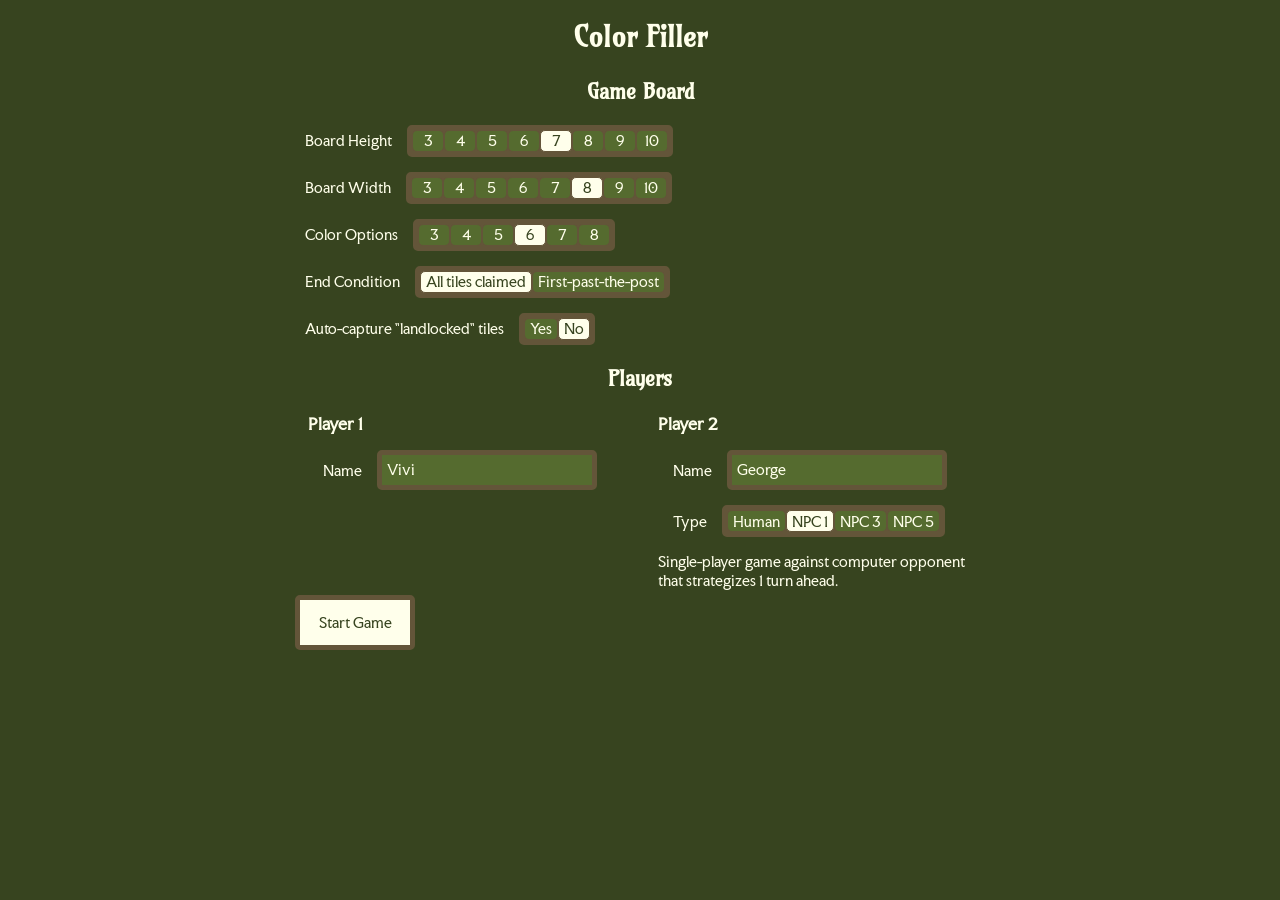
==== index.html @ a64da6ab "Transfer to index.html" ====
<!DOCTYPE html>
<meta charset="utf-8">

<head>
    <link rel="stylesheet" href="styles.css">
    <script type="module" src="filler.js"></script> 
    <title>Color Filler Game</title>
    <link rel="preconnect" href="https://fonts.googleapis.com">
    <link rel="preconnect" href="https://fonts.gstatic.com" crossorigin>
    <link href="https://fonts.googleapis.com/css2?family=Amarante&family=Faculty+Glyphic&display=swap" rel="stylesheet">

</head>

<body>
    <h1>Color Filler</h1>
    <div id="main-content"></div>
</body>
---- styles.css ----
#game-state-container{
    display: flex;
    justify-content: center;
}

h1 {
 text-align: center;
}

.game-grid-row{
    display: flex;
    border-radius: 0px !important;
}

.game-grid-tile {
    height: 40px;
    width: 40px;
    border-radius: 0px !important;
}

.player {
    border-width: 10px;
    border-radius: 10px;
    border-style: double;
    margin: 35px;
    padding: 10px;
    width: 125px;
}

.current-player {
    border-width: 20px;
    border-radius: 20px;
    border-style: double;
}

#color-container {
    display: flex;
    justify-content: center;
}

.color-button {
    height: 50px;
    width: 50px;
    margin: 10px;
}

.occupied {
    outline-style: solid;
    outline-width: 10px;
    outline-color: rgb(55, 68, 31);
    outline-offset: -8px;
}

#game-over{
    text-align: center;
    justify-content: center;
}

.button {
    padding: 5px;
    margin: 5px;
    background-color:rgb(255, 255, 235) ;
    border: 5px solid rgb(99, 85, 57);
    color: rgb(55, 68, 31);
    width: 100px;
    height: 35px;
    align-content: center;
    text-align: center;
    border-radius: 5px;
}

#game-over .button {
    margin-left: auto;
    margin-right: auto;
}

#configuration-container {
    width: 700px;
    margin: auto;
}

.configuration-input {
    display: flex;
    margin: 15px;
}

.configuration-input .label {
    padding-right: 15px;
    align-content: center;
}

.configuration-input .number-selector {
    width: min-content;
    text-align: center;
    border: 5px solid rgb(99, 85, 57);
    background-color: rgb(99, 85, 57);
    display: flex;
}

.configuration-input .number-selector .number-selector-option {
    width: 30px;
    height: 20px;
    align-content: center;
    border: 1px solid  rgb(99, 85, 57);
    background-color:  darkolivegreen;
}

.number-selector-option.selected {
    background-color:rgb(255, 255, 235) !important;
    color: rgb(55, 68, 31) !important;
}

#player-configuration-container {
    display: flex;
}

.player-configuration {
    width: 45%;
    margin-left: auto;
    margin-right: auto;
}

.configuration-input .string-selector {
    text-align: center;
    border: 5px solid rgb(99, 85, 57);
    display: flex;
    background-color: rgb(99, 85, 57);
}

.configuration-input .string-selector .string-selector-option {
    padding-left: 5px;
    padding-right: 5px;
    height: 20px;
    align-content: center;
    border: 1px solid  rgb(99, 85, 57);
    background-color:  darkolivegreen;
}

.string-selector-option.selected {
    background-color:rgb(255, 255, 235) !important;
    color: rgb(55, 68, 31) !important;
}

.text-field {
    background-color: darkolivegreen;
    width: 200px;
    height: 20px;
    border: 5px solid rgb(99, 85, 57);
    padding: 5px;
}

div {
    border-radius: 5px;
}

body {
    background-color: rgb(55, 68, 31);
    color:rgb(255, 255, 235);

    font-family: "Faculty Glyphic", serif;
    font-size: 14px;
}

h1, h2 {
    font-family: 'Amarante', "Faculty Glyphic", Verdana, sans-serif;
    text-align: center;
}

h2 {
    padding: 5px;
    margin: 0px;
}

hr {
    height: 5px;
    border-width: 0px;
    background-color: rgb(99, 85, 57);
}

a {
  color: inherit; 
  text-decoration: inherit; 
  height: 100%;
}

.project-card img {
    width: 12vw !important;
    aspect-ratio: 1;
}

.main-content img {
    width: 35vw !important;
    aspect-ratio: 0.66667;
}

.side-content img {
    width: 100% !important;
    aspect-ratio: 0.66667;
}

.project-card-collection {
    gap: 2%;
}

.card-collection {
    display: flex;
    margin-left: 2%;
    margin-right: 2%;
}

.card {
    flex: 1;
    border-width: 10px;
    border-color: rgb(99, 85, 57);
    border-radius: 5px;
    border-style: double;
    background-color: darkolivegreen;
    padding: 5px;
    margin: 5px;
    display: flex;
    height: 100%;
    gap: 2%;
}

.card-content-column {
    padding: 5px;
    margin: 5px;
}

.card-content-column img {
    width: min-content;
}

.main-content {
    flex: 3;
}

.side-content {
    flex: 1;
    height: 50%;
    padding-top: 12%;
}   

.footer {
    text-align: center;
}

#main-fashion-content {
    width: 100%;
}

.amarante-regular {
  font-family: "Amarante", serif;
  font-weight: 400;
  font-style: normal;
}

.faculty-glyphic-regular {
  font-family: "Faculty Glyphic", sans-serif;
  font-weight: 400;
  font-style: normal;
}
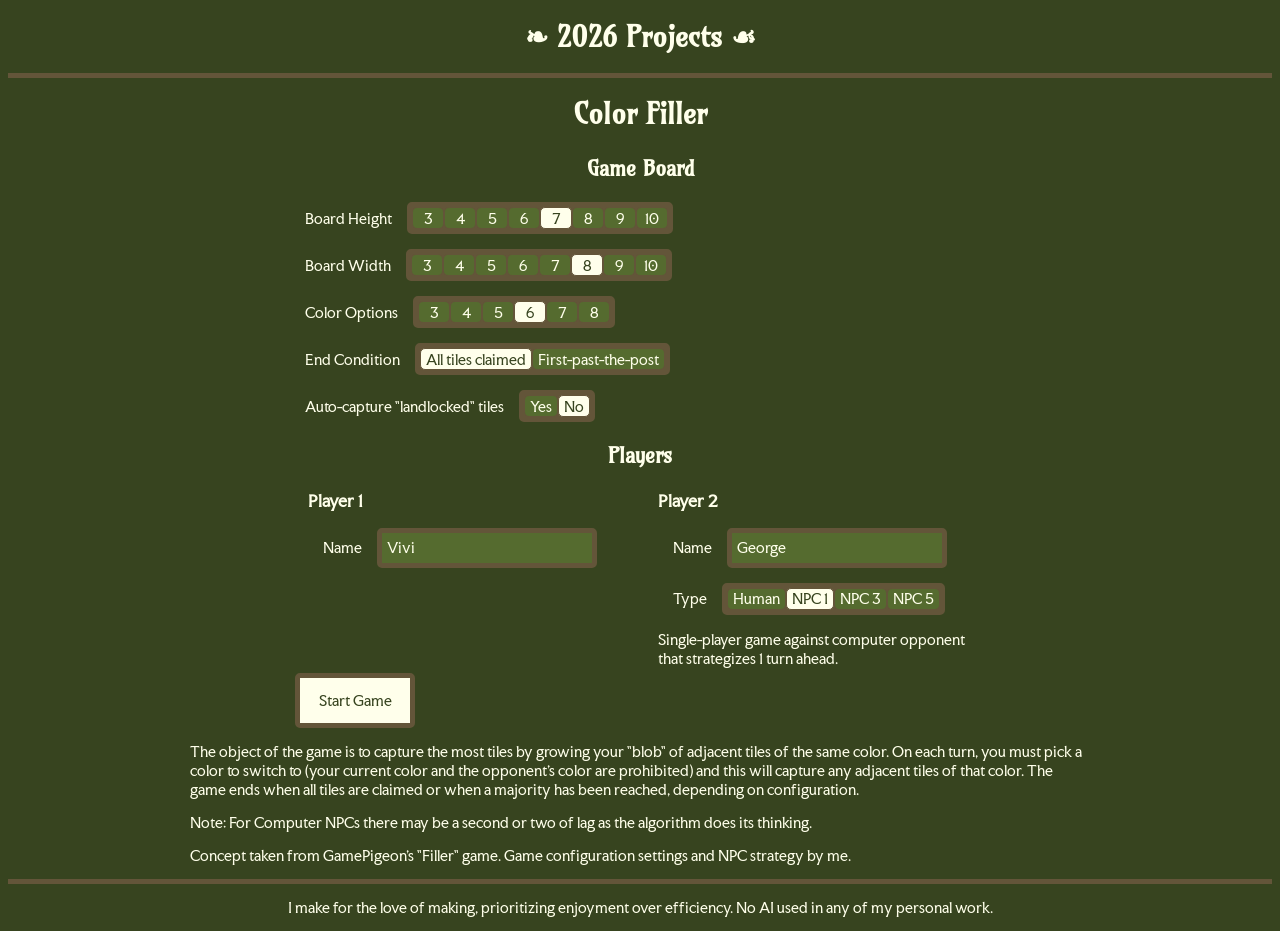
==== commit 44208a86: "Add header and footer" ====
--- a/index.html
+++ b/index.html
@@ -12,6 +12,29 @@
 </head>
 
 <body>
+    <div id="navbar">
+        <div id="site-name">
+            <a href='https://bitternbonnet.github.io/project-portfolio'>
+                <h1>❧ 2026 Projects ☙</h1>
+            </a>
+        </div>
+    </div>
+    <hr>
     <h1>Color Filler</h1>
     <div id="main-content"></div>
+    <div id="notes">
+        <p>
+            The object of the game is to capture the most tiles by growing your "blob" of adjacent tiles of the same color. On each turn, you must pick a color to switch to (your current color and the opponent's color are prohibited) and this will capture any adjacent tiles of that color. The game ends when all tiles are claimed or when a majority has been reached, depending on configuration. 
+        </p>
+        <p>
+            Note: For Computer NPCs there may be a second or two of lag as the algorithm does its thinking. 
+        </p>
+        <p>
+            Concept taken from GamePigeon's "Filler" game. Game configuration settings and NPC strategy by me. 
+        </p>
+    </div>
+    <hr>
+    <div class="footer">
+        <p>I make for the love of making, prioritizing enjoyment over efficiency. No AI used in any of my personal work.</p>
+    </div>
 </body>
--- a/styles.css
+++ b/styles.css
@@ -69,6 +69,11 @@
     border-radius: 5px;
 }
 
+#notes {
+    width: 900px;
+    margin: auto;
+}
+
 #game-over .button {
     margin-left: auto;
     margin-right: auto;
